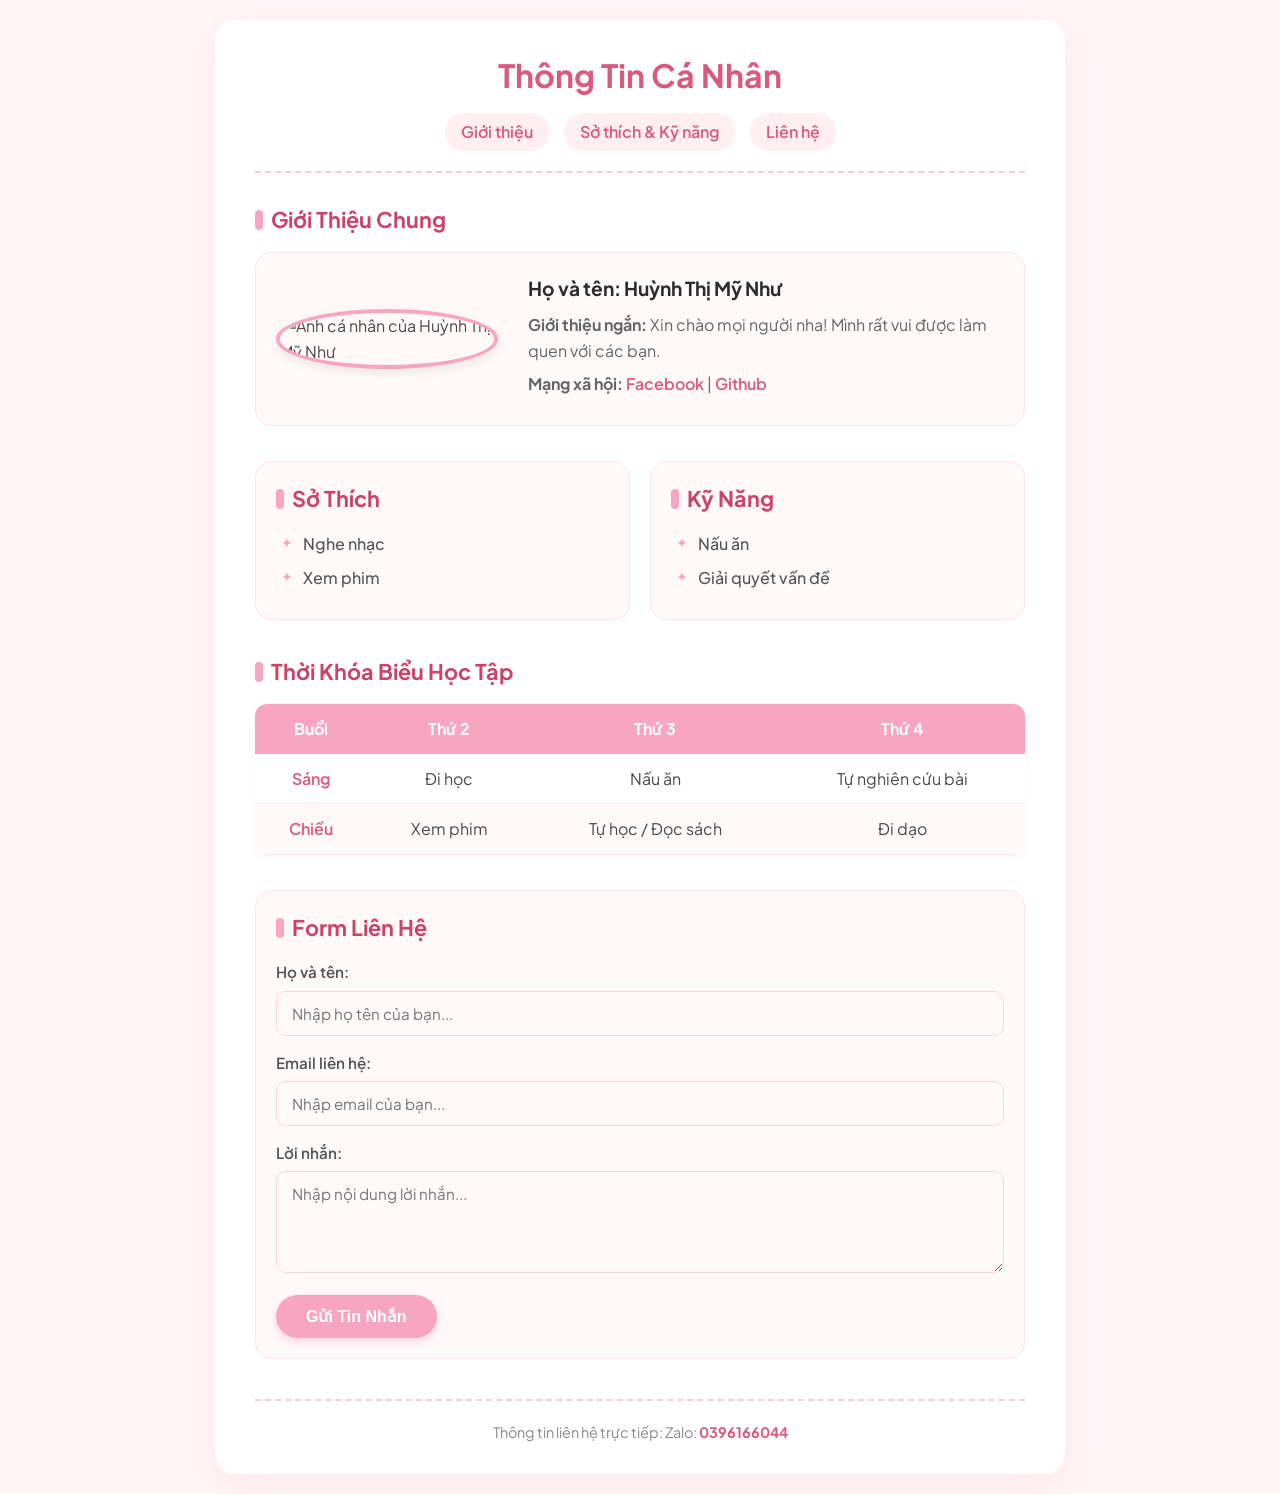
==== index.html @ ae202537 "Rename gthieu.html to index.html" ====
<!DOCTYPE html>
<html lang="vi">
<head>
    <meta charset="UTF-8">
    <meta name="viewport" content="width=device-width, initial-scale=1.0">
    <title>Profile Cá Nhân - Huỳnh Thị Mỹ Như</title>
    <!-- Import Google Fonts cho font chữ trẻ trung, hiện đại -->
    <link href="https://fonts.googleapis.com/css2?family=Plus+Jakarta+Sans:wght@400;500;600;700&display=swap" rel="stylesheet">
    
    <style>
        /* --- RESET & CẤU HÌNH CHUNG --- */
        * {
            box-sizing: border-box;
            margin: 0;
            padding: 0;
        }

        body {
            font-family: 'Plus Jakarta Sans', -apple-system, BlinkMacSystemFont, "Segoe UI", Roboto, sans-serif;
            background-color: #fff5f7; /* Nền hồng siêu nhạt, dịu mắt */
            color: #4a4a4a;
            line-height: 1.6;
            padding: 20px 10px;
        }

        /* Khung chứa tổng thể (Container) */
        .container {
            max-width: 850px;
            margin: 0 auto;
            background: #ffffff;
            border-radius: 20px;
            box-shadow: 0 10px 30px rgba(255, 182, 193, 0.2);
            padding: 30px 40px;
        }

        /* --- HEADER & NAVIGATION --- */
        header {
            text-align: center;
            padding-bottom: 20px;
            border-bottom: 2px dashed #f8cbda;
        }

        header h1 {
            color: #d85a7f;
            font-size: 2rem;
            margin-bottom: 12px;
            font-weight: 700;
        }

        nav {
            display: flex;
            justify-content: center;
            gap: 15px;
        }

        nav a {
            text-decoration: none;
            color: #d85a7f;
            font-weight: 600;
            padding: 6px 16px;
            border-radius: 20px;
            background-color: #ffeef2;
            transition: all 0.3s ease;
        }

        nav a:hover {
            background-color: #f8a5c2;
            color: #ffffff;
            transform: translateY(-2px);
        }

        /* --- NỘI DUNG CHÍNH (MAIN) --- */
        main {
            margin-top: 30px;
        }

        section {
            margin-bottom: 35px;
        }

        h2 {
            color: #c9436b;
            font-size: 1.35rem;
            margin-bottom: 15px;
            display: flex;
            align-items: center;
            gap: 8px;
        }

        h2::before {
            content: '';
            display: inline-block;
            width: 8px;
            height: 20px;
            background-color: #f8a5c2;
            border-radius: 4px;
        }

        /* Khối thông tin cá nhân */
        .profile-card {
            display: flex;
            align-items: center;
            gap: 30px;
            background: #fff9fa;
            padding: 20px;
            border-radius: 16px;
            border: 1px solid #ffe3ec;
        }

        .profile-img img {
            width: 150px;
            height: 150px;
            object-fit: cover;
            border-radius: 50%;
            border: 4px solid #f8a5c2;
            box-shadow: 0 4px 12px rgba(0, 0, 0, 0.08);
        }

        .profile-info h3 {
            color: #2c2c2c;
            font-size: 1.2rem;
            margin-bottom: 8px;
        }

        .profile-info p {
            margin-bottom: 8px;
            color: #666;
        }

        .profile-info a {
            color: #d85a7f;
            font-weight: 600;
            text-decoration: none;
        }

        .profile-info a:hover {
            text-decoration: underline;
        }

        /* Danh sách Sở thích & Kỹ năng */
        .grid-2col {
            display: grid;
            grid-template-columns: 1fr 1fr;
            gap: 20px;
        }

        .card-box {
            background: #fff9fa;
            padding: 20px;
            border-radius: 16px;
            border: 1px solid #ffe3ec;
        }

        ul {
            list-style: none;
            padding-left: 5px;
        }

        ul li {
            position: relative;
            padding-left: 22px;
            margin-bottom: 8px;
            color: #555;
            font-weight: 500;
        }

        ul li::before {
            content: "✦";
            position: absolute;
            left: 0;
            color: #f8a5c2;
            font-size: 0.9rem;
        }

        /* --- BẢNG THỜI KHÓA BIỂU --- */
        table {
            width: 100%;
            border-collapse: collapse;
            overflow: hidden;
            border-radius: 12px;
            box-shadow: 0 2px 8px rgba(0, 0, 0, 0.04);
        }

        th, td {
            padding: 12px 15px;
            text-align: center;
        }

        thead {
            background-color: #f8a5c2;
            color: #ffffff;
            font-weight: 600;
        }

        tbody tr {
            background-color: #ffffff;
            border-bottom: 1px solid #ffe3ec;
            transition: background 0.2s;
        }

        tbody tr:nth-child(even) {
            background-color: #fff9fa;
        }

        tbody tr:hover {
            background-color: #ffeef2;
        }

        tbody td:first-child {
            font-weight: 600;
            color: #d85a7f;
        }

        /* --- FORM LIÊN HỆ --- */
        .form-group {
            margin-bottom: 15px;
        }

        label {
            display: block;
            font-weight: 600;
            margin-bottom: 6px;
            color: #555;
            font-size: 0.95rem;
        }

        input[type="text"],
        input[type="email"],
        textarea {
            width: 100%;
            padding: 12px 15px;
            border: 1.5px solid #ffd0df;
            border-radius: 10px;
            font-family: inherit;
            font-size: 0.95rem;
            outline: none;
            transition: all 0.3s ease;
            background-color: #fff9fa;
        }

        input[type="text"]:focus,
        input[type="email"]:focus,
        textarea:focus {
            border-color: #f8a5c2;
            background-color: #ffffff;
            box-shadow: 0 0 0 4px rgba(248, 165, 194, 0.2);
        }

        button[type="submit"] {
            background-color: #f8a5c2;
            color: white;
            border: none;
            padding: 12px 30px;
            font-size: 1rem;
            font-weight: 600;
            border-radius: 25px;
            cursor: pointer;
            transition: all 0.3s ease;
            box-shadow: 0 4px 10px rgba(248, 165, 194, 0.4);
        }

        button[type="submit"]:hover {
            background-color: #d85a7f;
            transform: translateY(-2px);
            box-shadow: 0 6px 15px rgba(216, 90, 127, 0.4);
        }

        /* --- FOOTER --- */
        footer {
            margin-top: 40px;
            text-align: center;
            padding-top: 20px;
            border-top: 2px dashed #f8cbda;
            color: #888;
            font-size: 0.9rem;
        }

        footer strong {
            color: #d85a7f;
        }

        /* Responsive cho thiết bị di động */
        @media (max-width: 600px) {
            .container {
                padding: 20px 15px;
            }
            .profile-card {
                flex-direction: column;
                text-align: center;
            }
            .grid-2col {
                grid-template-columns: 1fr;
            }
        }
    </style>
</head>
<body>

    <div class="container">
        <!-- Phần đầu trang -->
        <header>
            <h1>Thông Tin Cá Nhân</h1>
            <nav>
                <a href="#gioi-thieu">Giới thiệu</a>
                <a href="#so-thich-ky-nang">Sở thích & Kỹ năng</a>
                <a href="#lien-he">Liên hệ</a>
            </nav>
        </header>

        <!-- Nội dung chính -->
        <main>
            <!-- Section: Giới thiệu chung -->
            <section id="gioi-thieu">
                <h2>Giới Thiệu Chung</h2>
                <div class="profile-card">
                    <div class="profile-img">
                        <img src="mnhu.jpg" alt="Ảnh cá nhân của Huỳnh Thị Mỹ Như">
                    </div>
                    <div class="profile-info">
                        <h3>Họ và tên: Huỳnh Thị Mỹ Như</h3>
                        <p><b>Giới thiệu ngắn:</b> Xin chào mọi người nha! Mình rất vui được làm quen với các bạn.</p>
                        <p><b>Mạng xã hội:</b> 
                            <a href="https://www.facebook.com/mitskaiwa/" target="_blank">Facebook</a> | 
                            <a href="https://github.com/huynhthimynhu/huynhthimynhu.github.io" target="_blank">Github</a>
                        </p>
                    </div>
                </div>
            </section>

            <!-- Section: Sở thích & Kỹ năng (Xếp ngang 2 cột) -->
            <section id="so-thich-ky-nang" class="grid-2col">
                <div class="card-box">
                    <h2>Sở Thích</h2>
                    <ul>
                        <li>Nghe nhạc</li>
                        <li>Xem phim</li>
                    </ul>
                </div>

                <div class="card-box">
                    <h2>Kỹ Năng</h2>
                    <ul>
                        <li>Nấu ăn</li>
                        <li>Giải quyết vấn đề</li>
                    </ul>
                </div>
            </section>

            <!-- Section: Bảng Thời khóa biểu -->
            <section id="thoi-khoa-bieu">
                <h2>Thời Khóa Biểu Học Tập</h2>
                <table>
                    <thead>
                        <tr>
                            <th>Buổi</th>
                            <th>Thứ 2</th>
                            <th>Thứ 3</th>
                            <th>Thứ 4</th>
                        </tr>
                    </thead>
                    <tbody>
                        <tr>
                            <td>Sáng</td>
                            <td>Đi học</td>
                            <td>Nấu ăn</td>
                            <td>Tự nghiên cứu bài</td>
                        </tr>
                        <tr>
                            <td>Chiều</td>
                            <td>Xem phim</td>
                            <td>Tự học / Đọc sách</td>
                            <td>Đi dạo</td>
                        </tr>
                    </tbody>
                </table>
            </section>

            <!-- Section: Form liên hệ -->
            <section id="lien-he" class="card-box">
                <h2>Form Liên Hệ</h2>
                <form action="#" method="POST">
                    <div class="form-group">
                        <label for="fullname">Họ và tên:</label>
                        <input type="text" id="fullname" name="fullname" placeholder="Nhập họ tên của bạn...">
                    </div>
                    <div class="form-group">
                        <label for="email">Email liên hệ:</label>
                        <input type="email" id="email" name="email" placeholder="Nhập email của bạn...">
                    </div>
                    <div class="form-group">
                        <label for="message">Lời nhắn:</label>
                        <textarea id="message" name="message" rows="4" placeholder="Nhập nội dung lời nhắn..."></textarea>
                    </div>
                    <button type="submit">Gửi Tin Nhắn</button>
                </form>
            </section>
        </main>

        <!-- Phần chân trang -->
        <footer>
            <p>Thông tin liên hệ trực tiếp: Zalo: <strong>0396166044</strong></p>
        </footer>
    </div>

</body>
</html>
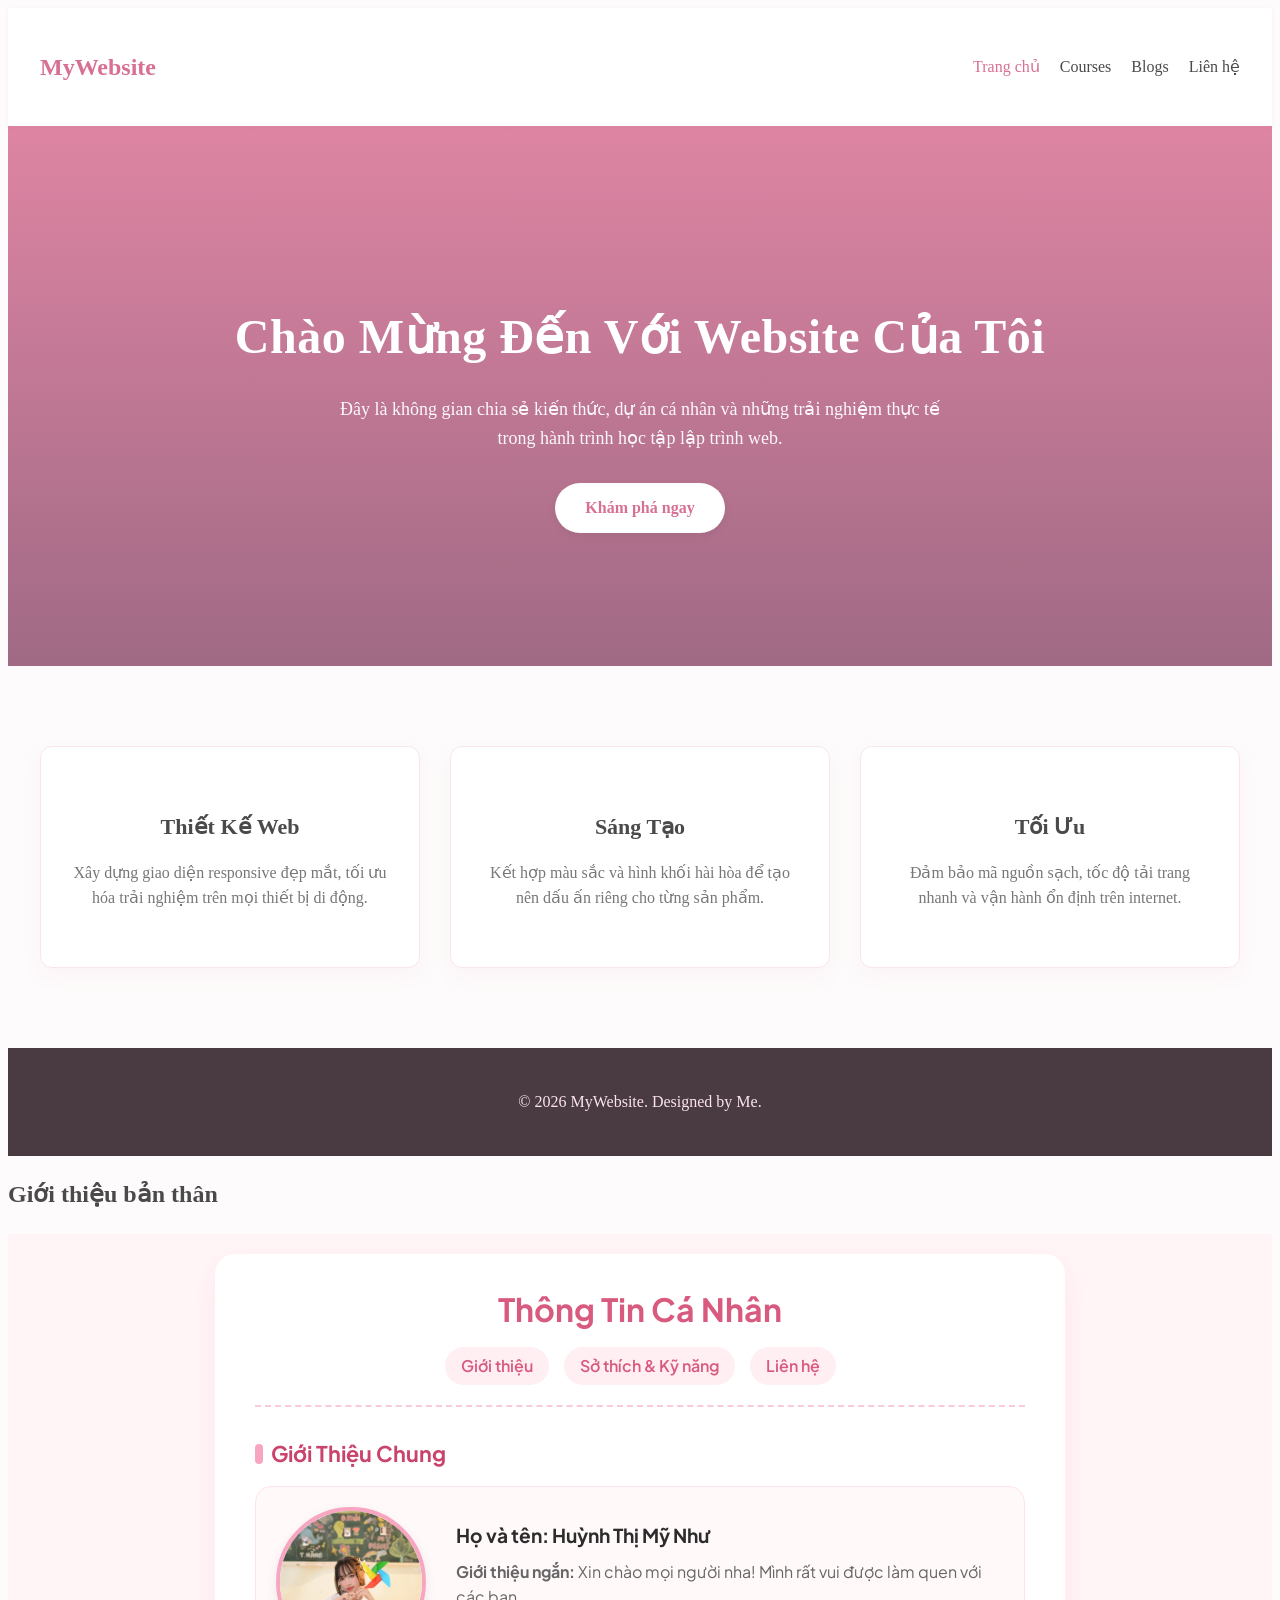
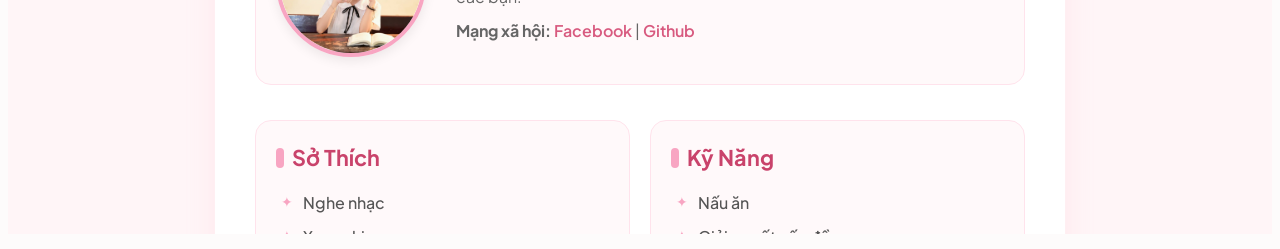
==== commit 3ca2a9ec: "tkw" ====
--- a/index.html
+++ b/index.html
@@ -1,406 +1,75 @@
-<!DOCTYPE html>
-<html lang="vi">
-<head>
-    <meta charset="UTF-8">
-    <meta name="viewport" content="width=device-width, initial-scale=1.0">
-    <title>Profile Cá Nhân - Huỳnh Thị Mỹ Như</title>
-    <!-- Import Google Fonts cho font chữ trẻ trung, hiện đại -->
-    <link href="https://fonts.googleapis.com/css2?family=Plus+Jakarta+Sans:wght@400;500;600;700&display=swap" rel="stylesheet">
-    
-    <style>
-        /* --- RESET & CẤU HÌNH CHUNG --- */
-        * {
-            box-sizing: border-box;
-            margin: 0;
-            padding: 0;
-        }
-
-        body {
-            font-family: 'Plus Jakarta Sans', -apple-system, BlinkMacSystemFont, "Segoe UI", Roboto, sans-serif;
-            background-color: #fff5f7; /* Nền hồng siêu nhạt, dịu mắt */
-            color: #4a4a4a;
-            line-height: 1.6;
-            padding: 20px 10px;
-        }
-
-        /* Khung chứa tổng thể (Container) */
-        .container {
-            max-width: 850px;
-            margin: 0 auto;
-            background: #ffffff;
-            border-radius: 20px;
-            box-shadow: 0 10px 30px rgba(255, 182, 193, 0.2);
-            padding: 30px 40px;
-        }
-
-        /* --- HEADER & NAVIGATION --- */
-        header {
-            text-align: center;
-            padding-bottom: 20px;
-            border-bottom: 2px dashed #f8cbda;
-        }
-
-        header h1 {
-            color: #d85a7f;
-            font-size: 2rem;
-            margin-bottom: 12px;
-            font-weight: 700;
-        }
-
-        nav {
-            display: flex;
-            justify-content: center;
-            gap: 15px;
-        }
-
-        nav a {
-            text-decoration: none;
-            color: #d85a7f;
-            font-weight: 600;
-            padding: 6px 16px;
-            border-radius: 20px;
-            background-color: #ffeef2;
-            transition: all 0.3s ease;
-        }
-
-        nav a:hover {
-            background-color: #f8a5c2;
-            color: #ffffff;
-            transform: translateY(-2px);
-        }
-
-        /* --- NỘI DUNG CHÍNH (MAIN) --- */
-        main {
-            margin-top: 30px;
-        }
-
-        section {
-            margin-bottom: 35px;
-        }
-
-        h2 {
-            color: #c9436b;
-            font-size: 1.35rem;
-            margin-bottom: 15px;
-            display: flex;
-            align-items: center;
-            gap: 8px;
-        }
-
-        h2::before {
-            content: '';
-            display: inline-block;
-            width: 8px;
-            height: 20px;
-            background-color: #f8a5c2;
-            border-radius: 4px;
-        }
-
-        /* Khối thông tin cá nhân */
-        .profile-card {
-            display: flex;
-            align-items: center;
-            gap: 30px;
-            background: #fff9fa;
-            padding: 20px;
-            border-radius: 16px;
-            border: 1px solid #ffe3ec;
-        }
-
-        .profile-img img {
-            width: 150px;
-            height: 150px;
-            object-fit: cover;
-            border-radius: 50%;
-            border: 4px solid #f8a5c2;
-            box-shadow: 0 4px 12px rgba(0, 0, 0, 0.08);
-        }
-
-        .profile-info h3 {
-            color: #2c2c2c;
-            font-size: 1.2rem;
-            margin-bottom: 8px;
-        }
-
-        .profile-info p {
-            margin-bottom: 8px;
-            color: #666;
-        }
-
-        .profile-info a {
-            color: #d85a7f;
-            font-weight: 600;
-            text-decoration: none;
-        }
-
-        .profile-info a:hover {
-            text-decoration: underline;
-        }
-
-        /* Danh sách Sở thích & Kỹ năng */
-        .grid-2col {
-            display: grid;
-            grid-template-columns: 1fr 1fr;
-            gap: 20px;
-        }
-
-        .card-box {
-            background: #fff9fa;
-            padding: 20px;
-            border-radius: 16px;
-            border: 1px solid #ffe3ec;
-        }
-
-        ul {
-            list-style: none;
-            padding-left: 5px;
-        }
-
-        ul li {
-            position: relative;
-            padding-left: 22px;
-            margin-bottom: 8px;
-            color: #555;
-            font-weight: 500;
-        }
-
-        ul li::before {
-            content: "✦";
-            position: absolute;
-            left: 0;
-            color: #f8a5c2;
-            font-size: 0.9rem;
-        }
-
-        /* --- BẢNG THỜI KHÓA BIỂU --- */
-        table {
-            width: 100%;
-            border-collapse: collapse;
-            overflow: hidden;
-            border-radius: 12px;
-            box-shadow: 0 2px 8px rgba(0, 0, 0, 0.04);
-        }
-
-        th, td {
-            padding: 12px 15px;
-            text-align: center;
-        }
-
-        thead {
-            background-color: #f8a5c2;
-            color: #ffffff;
-            font-weight: 600;
-        }
-
-        tbody tr {
-            background-color: #ffffff;
-            border-bottom: 1px solid #ffe3ec;
-            transition: background 0.2s;
-        }
-
-        tbody tr:nth-child(even) {
-            background-color: #fff9fa;
-        }
-
-        tbody tr:hover {
-            background-color: #ffeef2;
-        }
-
-        tbody td:first-child {
-            font-weight: 600;
-            color: #d85a7f;
-        }
-
-        /* --- FORM LIÊN HỆ --- */
-        .form-group {
-            margin-bottom: 15px;
-        }
-
-        label {
-            display: block;
-            font-weight: 600;
-            margin-bottom: 6px;
-            color: #555;
-            font-size: 0.95rem;
-        }
-
-        input[type="text"],
-        input[type="email"],
-        textarea {
-            width: 100%;
-            padding: 12px 15px;
-            border: 1.5px solid #ffd0df;
-            border-radius: 10px;
-            font-family: inherit;
-            font-size: 0.95rem;
-            outline: none;
-            transition: all 0.3s ease;
-            background-color: #fff9fa;
-        }
-
-        input[type="text"]:focus,
-        input[type="email"]:focus,
-        textarea:focus {
-            border-color: #f8a5c2;
-            background-color: #ffffff;
-            box-shadow: 0 0 0 4px rgba(248, 165, 194, 0.2);
-        }
-
-        button[type="submit"] {
-            background-color: #f8a5c2;
-            color: white;
-            border: none;
-            padding: 12px 30px;
-            font-size: 1rem;
-            font-weight: 600;
-            border-radius: 25px;
-            cursor: pointer;
-            transition: all 0.3s ease;
-            box-shadow: 0 4px 10px rgba(248, 165, 194, 0.4);
-        }
-
-        button[type="submit"]:hover {
-            background-color: #d85a7f;
-            transform: translateY(-2px);
-            box-shadow: 0 6px 15px rgba(216, 90, 127, 0.4);
-        }
-
-        /* --- FOOTER --- */
-        footer {
-            margin-top: 40px;
-            text-align: center;
-            padding-top: 20px;
-            border-top: 2px dashed #f8cbda;
-            color: #888;
-            font-size: 0.9rem;
-        }
-
-        footer strong {
-            color: #d85a7f;
-        }
-
-        /* Responsive cho thiết bị di động */
-        @media (max-width: 600px) {
-            .container {
-                padding: 20px 15px;
-            }
-            .profile-card {
-                flex-direction: column;
-                text-align: center;
-            }
-            .grid-2col {
-                grid-template-columns: 1fr;
-            }
-        }
-    </style>
-</head>
-<body>
-
-    <div class="container">
-        <!-- Phần đầu trang -->
-        <header>
-            <h1>Thông Tin Cá Nhân</h1>
-            <nav>
-                <a href="#gioi-thieu">Giới thiệu</a>
-                <a href="#so-thich-ky-nang">Sở thích & Kỹ năng</a>
-                <a href="#lien-he">Liên hệ</a>
-            </nav>
-        </header>
-
-        <!-- Nội dung chính -->
-        <main>
-            <!-- Section: Giới thiệu chung -->
-            <section id="gioi-thieu">
-                <h2>Giới Thiệu Chung</h2>
-                <div class="profile-card">
-                    <div class="profile-img">
-                        <img src="mnhu.jpg" alt="Ảnh cá nhân của Huỳnh Thị Mỹ Như">
-                    </div>
-                    <div class="profile-info">
-                        <h3>Họ và tên: Huỳnh Thị Mỹ Như</h3>
-                        <p><b>Giới thiệu ngắn:</b> Xin chào mọi người nha! Mình rất vui được làm quen với các bạn.</p>
-                        <p><b>Mạng xã hội:</b> 
-                            <a href="https://www.facebook.com/mitskaiwa/" target="_blank">Facebook</a> | 
-                            <a href="https://github.com/huynhthimynhu/huynhthimynhu.github.io" target="_blank">Github</a>
-                        </p>
-                    </div>
-                </div>
-            </section>
-
-            <!-- Section: Sở thích & Kỹ năng (Xếp ngang 2 cột) -->
-            <section id="so-thich-ky-nang" class="grid-2col">
-                <div class="card-box">
-                    <h2>Sở Thích</h2>
-                    <ul>
-                        <li>Nghe nhạc</li>
-                        <li>Xem phim</li>
-                    </ul>
-                </div>
-
-                <div class="card-box">
-                    <h2>Kỹ Năng</h2>
-                    <ul>
-                        <li>Nấu ăn</li>
-                        <li>Giải quyết vấn đề</li>
-                    </ul>
-                </div>
-            </section>
-
-            <!-- Section: Bảng Thời khóa biểu -->
-            <section id="thoi-khoa-bieu">
-                <h2>Thời Khóa Biểu Học Tập</h2>
-                <table>
-                    <thead>
-                        <tr>
-                            <th>Buổi</th>
-                            <th>Thứ 2</th>
-                            <th>Thứ 3</th>
-                            <th>Thứ 4</th>
-                        </tr>
-                    </thead>
-                    <tbody>
-                        <tr>
-                            <td>Sáng</td>
-                            <td>Đi học</td>
-                            <td>Nấu ăn</td>
-                            <td>Tự nghiên cứu bài</td>
-                        </tr>
-                        <tr>
-                            <td>Chiều</td>
-                            <td>Xem phim</td>
-                            <td>Tự học / Đọc sách</td>
-                            <td>Đi dạo</td>
-                        </tr>
-                    </tbody>
-                </table>
-            </section>
-
-            <!-- Section: Form liên hệ -->
-            <section id="lien-he" class="card-box">
-                <h2>Form Liên Hệ</h2>
-                <form action="#" method="POST">
-                    <div class="form-group">
-                        <label for="fullname">Họ và tên:</label>
-                        <input type="text" id="fullname" name="fullname" placeholder="Nhập họ tên của bạn...">
-                    </div>
-                    <div class="form-group">
-                        <label for="email">Email liên hệ:</label>
-                        <input type="email" id="email" name="email" placeholder="Nhập email của bạn...">
-                    </div>
-                    <div class="form-group">
-                        <label for="message">Lời nhắn:</label>
-                        <textarea id="message" name="message" rows="4" placeholder="Nhập nội dung lời nhắn..."></textarea>
-                    </div>
-                    <button type="submit">Gửi Tin Nhắn</button>
-                </form>
-            </section>
-        </main>
-
-        <!-- Phần chân trang -->
-        <footer>
-            <p>Thông tin liên hệ trực tiếp: Zalo: <strong>0396166044</strong></p>
-        </footer>
-    </div>
-
-</body>
-</html>
+<!DOCTYPE html>
+<html lang="vi">
+<head>
+    <meta charset="UTF-8">
+    <meta name="viewport" content="width=device-width, initial-scale=1.0">
+    <title>Trang Chủ</title>
+    <link rel="stylesheet" href="style.css">
+    <link rel="stylesheet" href="https://cloudflare.com">
+</head>
+<body>
+
+    <header>
+        <div class="navbar">
+            <div class="logo">MyWebsite</div>
+            <nav>
+    <ul class="main-menu">
+        <li><a href="#" class="active">Trang chủ</a></li>
+        <li class="dropdown">
+            <a href="#">Courses <i class="fa-solid fa-chevron-down"></i></a>
+            <ul class="dropdown-menu">
+                <li class="dropdown-header">Web Design</li>
+                <li><a href="#">Getting Started</a></li>
+                <li><a href="#">GitHub</a></li>
+                <li><a href="#">CSS Box Model</a></li>
+                <li><a href="#">Videos</a></li>
+                <li><a href="#">Final Project</a></li>
+                <li><a href="#">Exercise 01</a></li>
+                <li><a href="#">Exercise 02</a></li>
+                <li><a href="#">Exercise 03</a></li>
+            </ul>
+        </li>
+        <li><a href="#">Blogs</a></li>
+        <li><a href="#">Liên hệ</a></li>
+    </ul>
+</nav>
+        </div>
+    </header>
+
+    <section class="hero">
+        <div class="hero-content">
+            <h1>Chào Mừng Đến Với Website Của Tôi</h1>
+            <p>Đây là không gian chia sẻ kiến thức, dự án cá nhân và những trải nghiệm thực tế trong hành trình học tập lập trình web.</p>
+            <a href="#" class="btn">Khám phá ngay</a>
+        </div>
+    </section>
+
+    <section class="features">
+        <div class="container">
+            <div class="card">
+                <i class="fa-solid fa-code"></i>
+                <h3>Thiết Kế Web</h3>
+                <p>Xây dựng giao diện responsive đẹp mắt, tối ưu hóa trải nghiệm trên mọi thiết bị di động.</p>
+            </div>
+            <div class="card">
+                <i class="fa-solid fa-palette"></i>
+                <h3>Sáng Tạo</h3>
+                <p>Kết hợp màu sắc và hình khối hài hòa để tạo nên dấu ấn riêng cho từng sản phẩm.</p>
+            </div>
+            <div class="card">
+                <i class="fa-solid fa-rocket"></i>
+                <h3>Tối Ưu</h3>
+                <p>Đảm bảo mã nguồn sạch, tốc độ tải trang nhanh và vận hành ổn định trên internet.</p>
+            </div>
+        </div>
+    </section>
+
+    <footer>
+        <p>&copy; 2026 MyWebsite. Designed by Me.</p>
+    </footer>
+    <section class="about-section">
+    <h2>Giới thiệu bản thân</h2>
+    <iframe src="gthieu.html" width="100%" height="600px" style="border:none;"></iframe>
+</section>
+</body>
+</html>
--- a/style.css
+++ b/style.css
@@ -0,0 +1,216 @@
+- {
+    margin: 0;
+    padding: 0;
+    box-sizing: border-box;
+    font-family: 'Segoe UI', Tahoma, Geneva, Verdana, sans-serif;
+}
+
+body {
+    background-color: #fdfbfb; /* Nền trắng hồng nhạt cực kỳ dịu mắt */
+    color: #4a4a4a; /* Chữ xám đậm thay vì đen tuyền để tạo sự mềm mại */
+    line-height: 1.6;
+}
+
+header {
+    background-color: #ffffff;
+    box-shadow: 0 2px 5px rgba(219, 112, 147, 0.08); /* Đổ bóng nhẹ ánh hồng */
+    position: sticky;
+    top: 0;
+    z-index: 100;
+}
+
+.navbar {
+    display: flex;
+    justify-content: space-between;
+    align-items: center;
+    max-width: 1200px;
+    margin: 0 auto;
+    padding: 20px;
+}
+
+.logo {
+    font-size: 24px;
+    font-weight: bold;
+    color: #d87093; /* Hồng pastel đậm vừa (PaleVioletRed) làm điểm nhấn thương hiệu */
+}
+
+nav ul {
+    display: flex;
+    list-style: none;
+}
+
+nav ul li {
+    margin-left: 20px;
+}
+
+nav ul li a {
+    text-decoration: none;
+    color: #6c757d;
+    font-weight: 500;
+    transition: color 0.3s;
+}
+
+nav ul li a:hover, nav ul li a.active {
+    color: #d87093; /* Chuyển sang hồng sang trọng khi rê chuột */
+}
+
+.hero {
+    /* Gradient chuyển từ hồng pastel sang hồng tím khói nhẹ nhàng, không bị chói */
+    background: linear-gradient(rgba(216, 112, 147, 0.85), rgba(150, 90, 120, 0.9)), url('https://unsplash.com') no-repeat center center/cover;
+    height: 60vh;
+    display: flex;
+    justify-content: center;
+    align-items: center;
+    text-align: center;
+    color: #ffffff;
+    padding: 0 20px;
+}
+
+.hero-content h1 {
+    font-size: 48px;
+    margin-bottom: 20px;
+    letter-spacing: 0.5px;
+}
+
+.hero-content p {
+    font-size: 18px;
+    max-width: 600px;
+    margin: 0 auto 30px auto;
+    opacity: 0.95;
+}
+
+.btn {
+    display: inline-block;
+    background-color: #ffffff;
+    color: #d87093; /* Chữ nút màu hồng pastel */
+    padding: 12px 30px;
+    text-decoration: none;
+    border-radius: 25px;
+    font-weight: bold;
+    box-shadow: 0 4px 10px rgba(0,0,0,0.05);
+    transition: all 0.3s;
+}
+
+.btn:hover {
+    background-color: #b55375; /* Hồng trầm hơn khi hover */
+    color: #ffffff;
+    transform: translateY(-3px);
+}
+
+.features {
+    max-width: 1200px;
+    margin: 80px auto;
+    padding: 0 20px;
+}
+
+.container {
+    display: grid;
+    grid-template-columns: repeat(auto-fit, minmax(300px, 1fr));
+    gap: 30px;
+}
+
+.card {
+    background-color: #ffffff;
+    padding: 40px 30px;
+    border-radius: 12px;
+    text-align: center;
+    box-shadow: 0 8px 20px rgba(216, 112, 147, 0.06); /* Đổ bóng hồng nhẹ tinh tế */
+    border: 1px solid #f8e6ec; /* Viền phớt hồng cực mỏng tạo độ nét cao cấp */
+    transition: transform 0.3s;
+}
+
+.card:hover {
+    transform: translateY(-10px);
+}
+
+.card i {
+    font-size: 40px;
+    color: #d87093;
+    margin-bottom: 20px;
+}
+
+.card h3 {
+    margin-bottom: 15px;
+    font-size: 22px;
+    color: #4a4a4a;
+}
+
+.card p {
+    color: #777777;
+}
+
+footer {
+    background-color: #4a3b42; /* Footer dùng màu nâu hồng khói thay vì đen tuyền để giữ nguyên tổng thể ấm áp */
+    color: #fce4ec;
+    text-align: center;
+    padding: 25px;
+    margin-top: 40px;
+}
+.main-menu {
+    display: flex;
+    list-style: none;
+}
+
+.main-menu > li {
+    margin-left: 20px;
+    position: relative;
+}
+
+.main-menu > li > a {
+    text-decoration: none;
+    color: #4a4a4a; /* Chữ xám mềm mại thay vì đen đậm */
+    font-weight: 500;
+    padding: 10px 0;
+    display: inline-block;
+    transition: color 0.3s;
+}
+
+.main-menu > li > a:hover {
+    color: #d87093; /* Đổi sang hồng pastel đậm khi hover */
+}
+
+.dropdown-menu {
+    position: absolute;
+    top: 100%;
+    left: 0;
+    background-color: #ffffff;
+    box-shadow: 0 8px 20px rgba(216, 112, 147, 0.1); /* Đổ bóng phớt hồng nhẹ nhàng */
+    list-style: none;
+    min-width: 200px;
+    padding: 10px 0;
+    border-radius: 8px; /* Bo tròn mềm mại hơn một chút */
+    border: 1px solid #f8e6ec; /* Viền phớt hồng mỏng tinh tế */
+    display: none;
+    opacity: 0;
+    transform: translateY(10px);
+    transition: all 0.3s ease;
+}
+
+.dropdown-menu li a {
+    display: block;
+    padding: 10px 20px;
+    color: #555555;
+    text-decoration: none;
+    font-size: 14px;
+    transition: all 0.2s;
+}
+
+.dropdown-menu li a:hover {
+    background-color: #fcf4f7; /* Nền hồng sữa cực nhạt khi rê chuột */
+    color: #d87093; /* Chữ chuyển sang màu hồng chủ đạo */
+}
+
+.dropdown-header {
+    padding: 5px 20px;
+    font-size: 12px;
+    font-weight: bold;
+    color: #b58392; /* Tiêu đề nhóm dùng tone hồng đất trầm, sang trọng */
+    text-transform: uppercase;
+    letter-spacing: 0.5px;
+}
+
+.dropdown:hover .dropdown-menu {
+    display: block;
+    opacity: 1;
+    transform: translateY(0);
+}
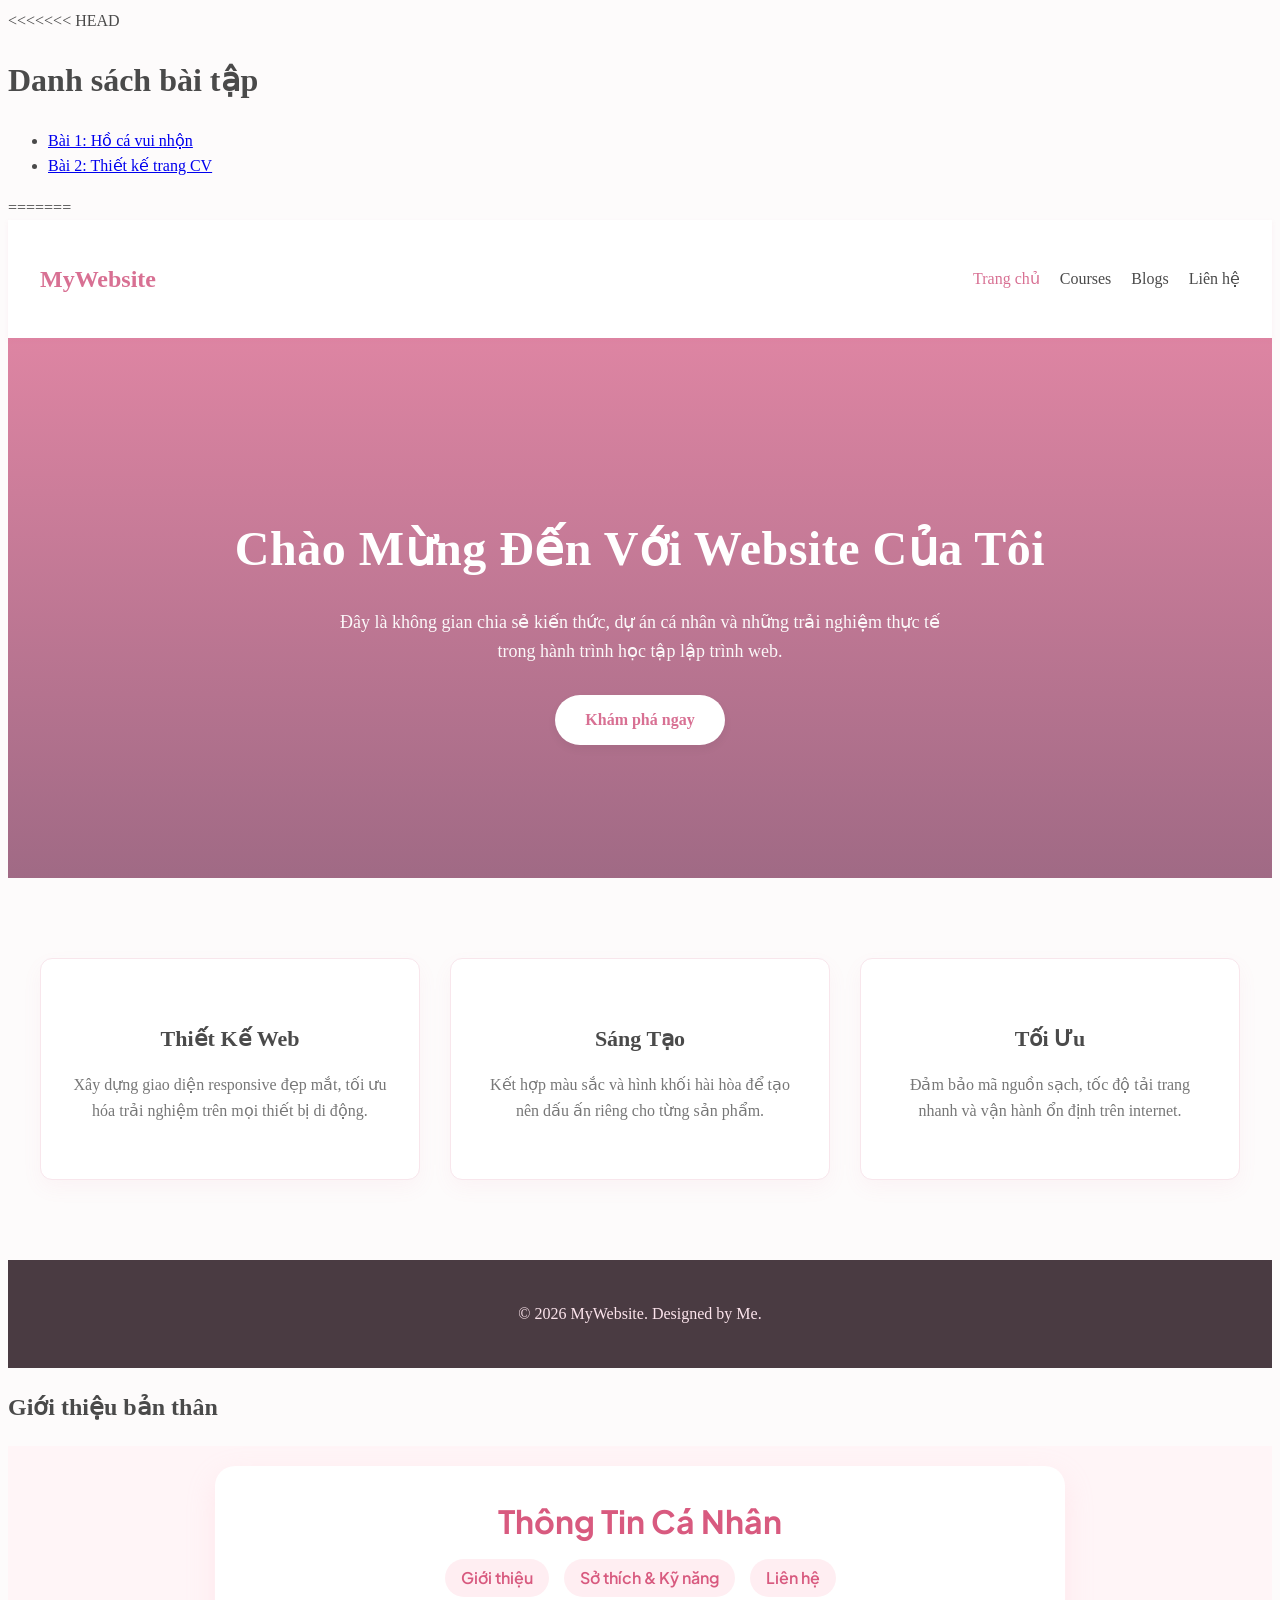
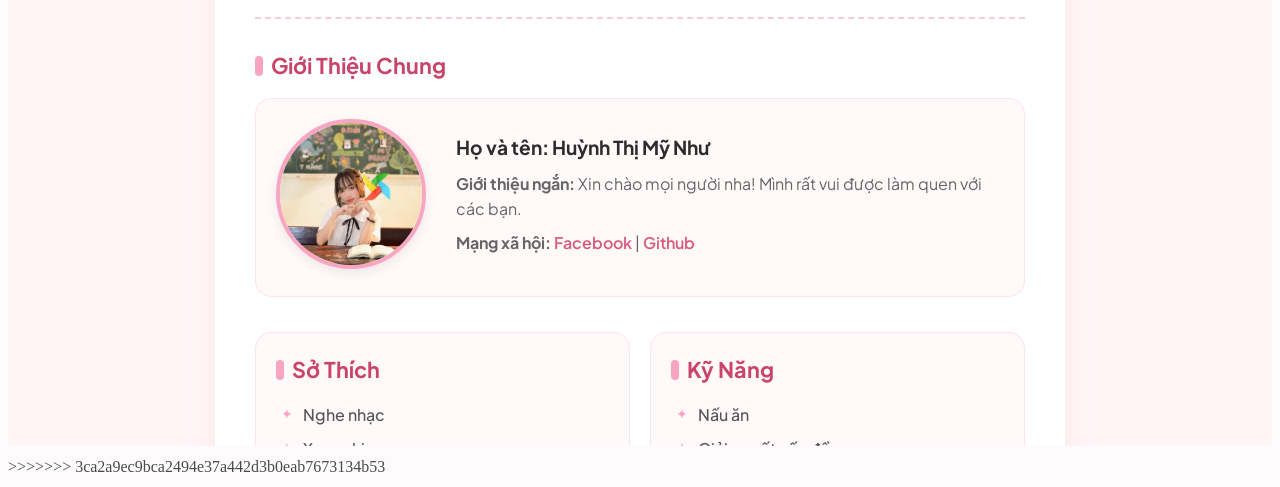
==== commit d4d94735: "Cap nhat index va them bai tap" ====
--- a/index.html
+++ b/index.html
@@ -2,6 +2,16 @@
 <html lang="vi">
 <head>
     <meta charset="UTF-8">
+<<<<<<< HEAD
+    <title>Trang chủ</title>
+</head>
+<body>
+    <h1>Danh sách bài tập</h1>
+    <ul>
+        <li><a href="baihoca.html">Bài 1: Hồ cá vui nhộn</a></li>
+        <li><a href="cvcanhan.html">Bài 2: Thiết kế trang CV</a></li>
+    </ul>
+=======
     <meta name="viewport" content="width=device-width, initial-scale=1.0">
     <title>Trang Chủ</title>
     <link rel="stylesheet" href="style.css">
@@ -71,5 +81,6 @@
     <h2>Giới thiệu bản thân</h2>
     <iframe src="gthieu.html" width="100%" height="600px" style="border:none;"></iframe>
 </section>
+>>>>>>> 3ca2a9ec9bca2494e37a442d3b0eab7673134b53
 </body>
 </html>
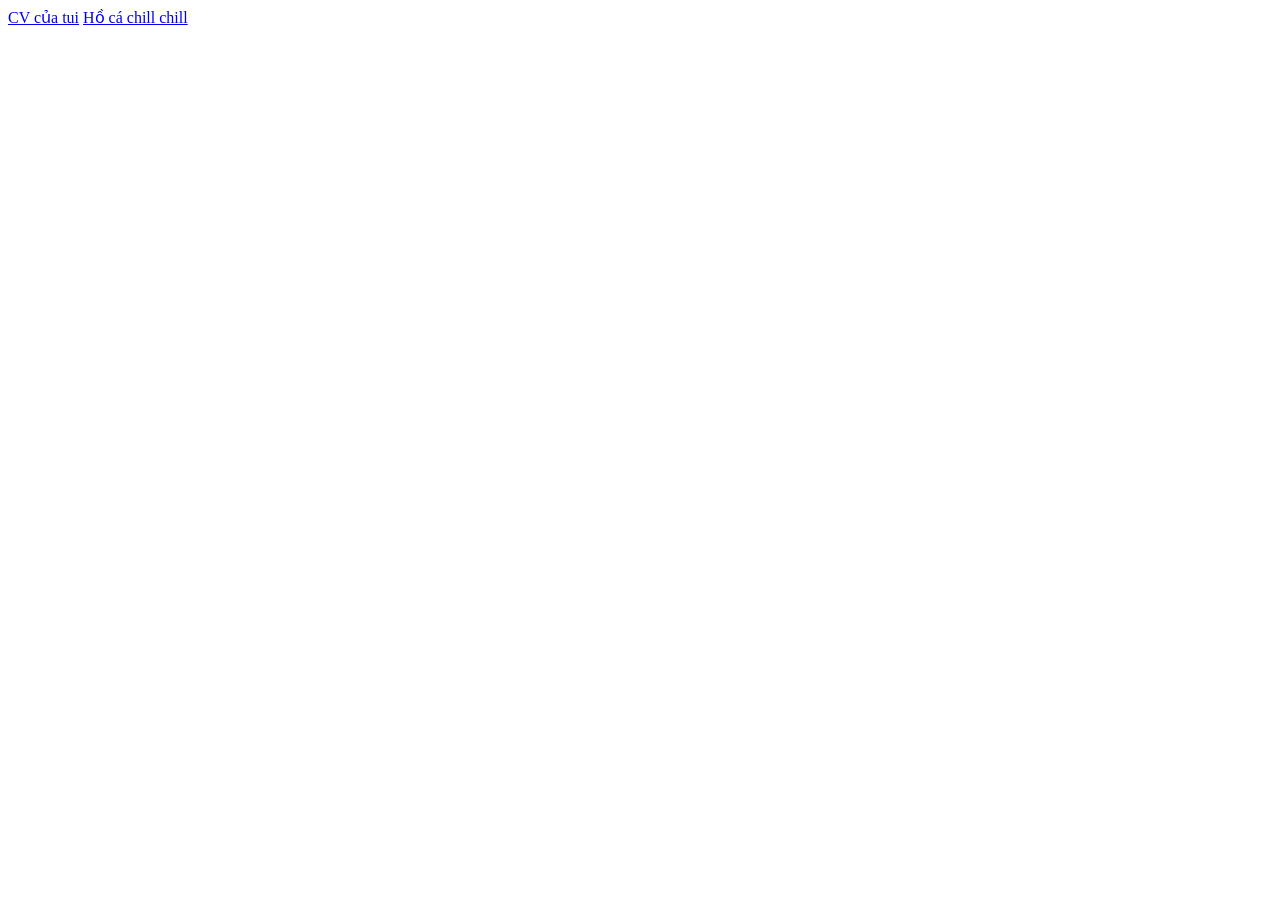
==== commit f4a4361d: "Update index.html" ====
--- a/index.html
+++ b/index.html
@@ -1,86 +1,13 @@
 <!DOCTYPE html>
-<html lang="vi">
+<html>
 <head>
-    <meta charset="UTF-8">
-<<<<<<< HEAD
-    <title>Trang chủ</title>
+<title>Hello, World!</title>
+<link rel="stylesheet" href="styles.css" />
 </head>
 <body>
-    <h1>Danh sách bài tập</h1>
-    <ul>
-        <li><a href="baihoca.html">Bài 1: Hồ cá vui nhộn</a></li>
-        <li><a href="cvcanhan.html">Bài 2: Thiết kế trang CV</a></li>
-    </ul>
-=======
-    <meta name="viewport" content="width=device-width, initial-scale=1.0">
-    <title>Trang Chủ</title>
-    <link rel="stylesheet" href="style.css">
-    <link rel="stylesheet" href="https://cloudflare.com">
-</head>
-<body>
-
-    <header>
-        <div class="navbar">
-            <div class="logo">MyWebsite</div>
-            <nav>
-    <ul class="main-menu">
-        <li><a href="#" class="active">Trang chủ</a></li>
-        <li class="dropdown">
-            <a href="#">Courses <i class="fa-solid fa-chevron-down"></i></a>
-            <ul class="dropdown-menu">
-                <li class="dropdown-header">Web Design</li>
-                <li><a href="#">Getting Started</a></li>
-                <li><a href="#">GitHub</a></li>
-                <li><a href="#">CSS Box Model</a></li>
-                <li><a href="#">Videos</a></li>
-                <li><a href="#">Final Project</a></li>
-                <li><a href="#">Exercise 01</a></li>
-                <li><a href="#">Exercise 02</a></li>
-                <li><a href="#">Exercise 03</a></li>
-            </ul>
-        </li>
-        <li><a href="#">Blogs</a></li>
-        <li><a href="#">Liên hệ</a></li>
-    </ul>
-</nav>
-        </div>
-    </header>
-
-    <section class="hero">
-        <div class="hero-content">
-            <h1>Chào Mừng Đến Với Website Của Tôi</h1>
-            <p>Đây là không gian chia sẻ kiến thức, dự án cá nhân và những trải nghiệm thực tế trong hành trình học tập lập trình web.</p>
-            <a href="#" class="btn">Khám phá ngay</a>
-        </div>
-    </section>
-
-    <section class="features">
-        <div class="container">
-            <div class="card">
-                <i class="fa-solid fa-code"></i>
-                <h3>Thiết Kế Web</h3>
-                <p>Xây dựng giao diện responsive đẹp mắt, tối ưu hóa trải nghiệm trên mọi thiết bị di động.</p>
-            </div>
-            <div class="card">
-                <i class="fa-solid fa-palette"></i>
-                <h3>Sáng Tạo</h3>
-                <p>Kết hợp màu sắc và hình khối hài hòa để tạo nên dấu ấn riêng cho từng sản phẩm.</p>
-            </div>
-            <div class="card">
-                <i class="fa-solid fa-rocket"></i>
-                <h3>Tối Ưu</h3>
-                <p>Đảm bảo mã nguồn sạch, tốc độ tải trang nhanh và vận hành ổn định trên internet.</p>
-            </div>
-        </div>
-    </section>
-
-    <footer>
-        <p>&copy; 2026 MyWebsite. Designed by Me.</p>
-    </footer>
-    <section class="about-section">
-    <h2>Giới thiệu bản thân</h2>
-    <iframe src="gthieu.html" width="100%" height="600px" style="border:none;"></iframe>
-</section>
->>>>>>> 3ca2a9ec9bca2494e37a442d3b0eab7673134b53
+<div class="container">
+<span><a href="cvcanhan.html">CV của tui</a></span>
+<span><a href="baihoca.html">Hồ cá chill chill </a></span>
+</div>
 </body>
 </html>
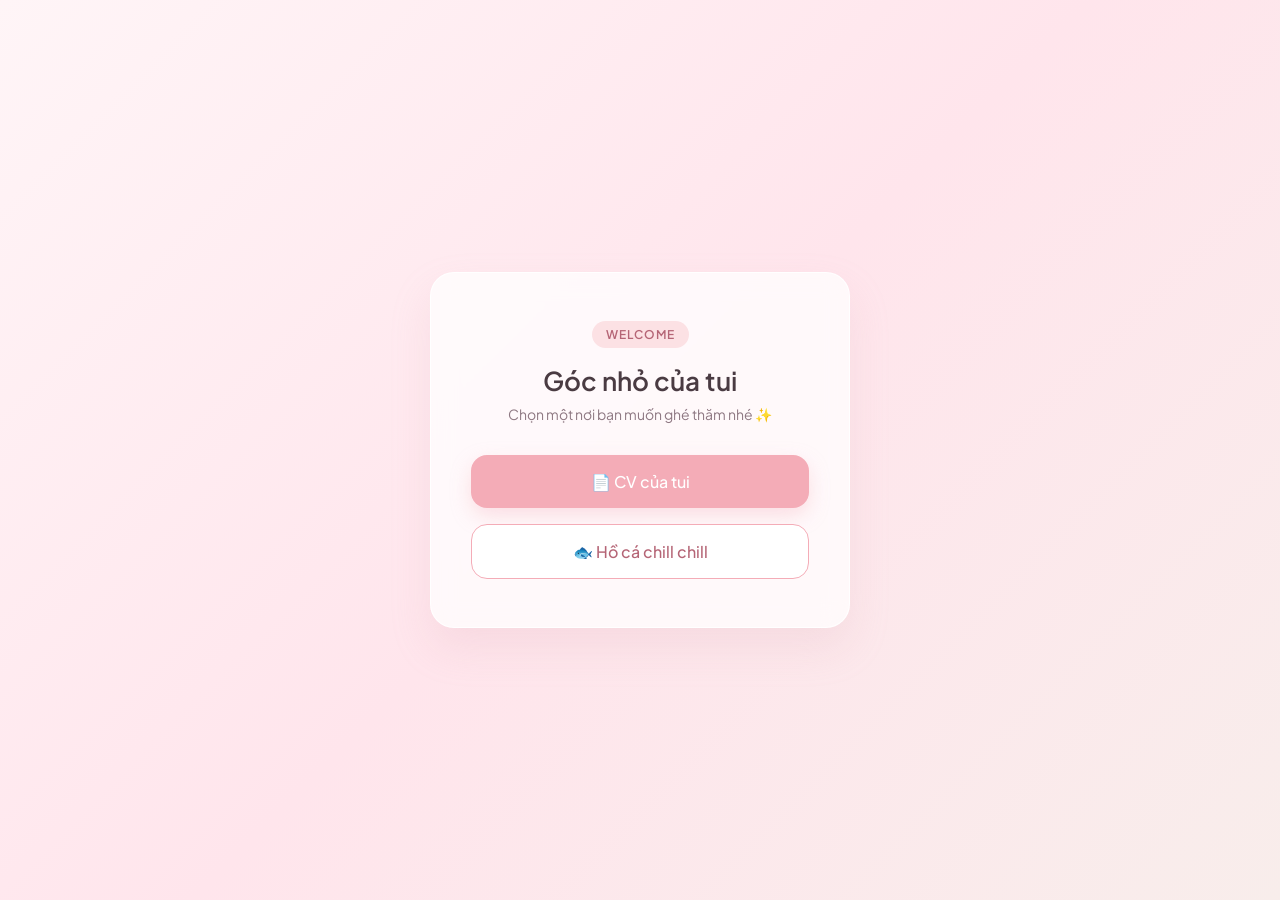
==== commit 5226b8c8: "Update index.html" ====
--- a/index.html
+++ b/index.html
@@ -1,13 +1,139 @@
 <!DOCTYPE html>
-<html>
+<html lang="vi">
 <head>
-<title>Hello, World!</title>
-<link rel="stylesheet" href="styles.css" />
+  <meta charset="UTF-8">
+  <meta name="viewport" content="width=device-width, initial-scale=1.0">
+  <title>Hello, World!</title>
+  <link href="https://fonts.googleapis.com/css2?family=Plus+Jakarta+Sans:wght@400;500;600&display=swap" rel="stylesheet">
+  
+  <style>
+    * {
+      margin: 0;
+      padding: 0;
+      box-sizing: border-box;
+    }
+
+    body {
+      font-family: 'Plus Jakarta Sans', sans-serif;
+      min-height: 100vh;
+      display: flex;
+      justify-content: center;
+      align-items: center;
+
+      background: linear-gradient(135deg, #FFF5F7 0%, #FFE5EC 50%, #F8EDEB 100%);
+      color: #5E4B56;
+      padding: 20px;
+    }
+    .container {
+      background: rgba(255, 255, 255, 0.75);
+      backdrop-filter: blur(12px);
+      -webkit-backdrop-filter: blur(12px);
+      border: 1px solid rgba(255, 255, 255, 0.9);
+      border-radius: 24px;
+      padding: 48px 40px;
+      width: 100%;
+      max-width: 420px;
+      text-align: center;
+      box-shadow: 0 20px 40px rgba(216, 167, 177, 0.18);
+      transition: transform 0.3s ease;
+    }
+
+    .container:hover {
+      transform: translateY(-4px);
+    }
+    .badge {
+      display: inline-block;
+      background-color: #FCE1E4;
+      color: #B56576;
+      font-size: 12px;
+      font-weight: 600;
+      letter-spacing: 1px;
+      text-transform: uppercase;
+      padding: 6px 14px;
+      border-radius: 99px;
+      margin-bottom: 16px;
+    }
+
+    .header-text h1 {
+      font-size: 26px;
+      font-weight: 600;
+      color: #4A3B42;
+      margin-bottom: 8px;
+    }
+
+    .header-text p {
+      font-size: 14px;
+      color: #8E7882;
+      margin-bottom: 32px;
+    }
+    .links-group {
+      display: flex;
+      flex-direction: column;
+      gap: 16px;
+    }
+
+    .links-group span {
+      display: block;
+      width: 100%;
+    }
+
+    .links-group a {
+      display: flex;
+      justify-content: center;
+      align-items: center;
+      gap: 8px;
+      text-decoration: none;
+      font-size: 16px;
+      font-weight: 500;
+      padding: 16px 24px;
+      border-radius: 16px;
+      transition: all 0.25s cubic-bezier(0.25, 0.8, 0.25, 1);
+    }
+
+  
+    .links-group span:first-child a {
+      background-color: #F4ACB7;
+      color: #FFFFFF;
+      box-shadow: 0 8px 20px rgba(244, 172, 183, 0.35);
+    }
+
+    .links-group span:first-child a:hover {
+      background-color: #E598A5;
+      transform: translateY(-2px);
+      box-shadow: 0 12px 24px rgba(229, 152, 165, 0.45);
+    }
+
+    
+    .links-group span:last-child a {
+      background-color: #FFFFFF;
+      color: #B56576;
+      border: 1.5px solid #F4ACB7;
+    }
+
+    .links-group span:last-child a:hover {
+      background-color: #FFF0F3;
+      transform: translateY(-2px);
+      box-shadow: 0 8px 20px rgba(244, 172, 183, 0.2);
+    }
+
+
+    .links-group a:active {
+      transform: scale(0.98);
+    }
+  </style>
 </head>
 <body>
-<div class="container">
-<span><a href="cvcanhan.html">CV của tui</a></span>
-<span><a href="baihoca.html">Hồ cá chill chill </a></span>
-</div>
+  <div class="container">
+    <div class="header-text">
+      <span class="badge">Welcome</span>
+      <h1>Góc nhỏ của tui</h1>
+      <p>Chọn một nơi bạn muốn ghé thăm nhé ✨</p>
+    </div>
+
+    <div class="links-group">
+      <span><a href="cvcanhan.html">📄 CV của tui</a></span>
+      <span><a href="baihoca.html">🐟 Hồ cá chill chill</a></span>
+    </div>
+  </div>
 </body>
 </html>
